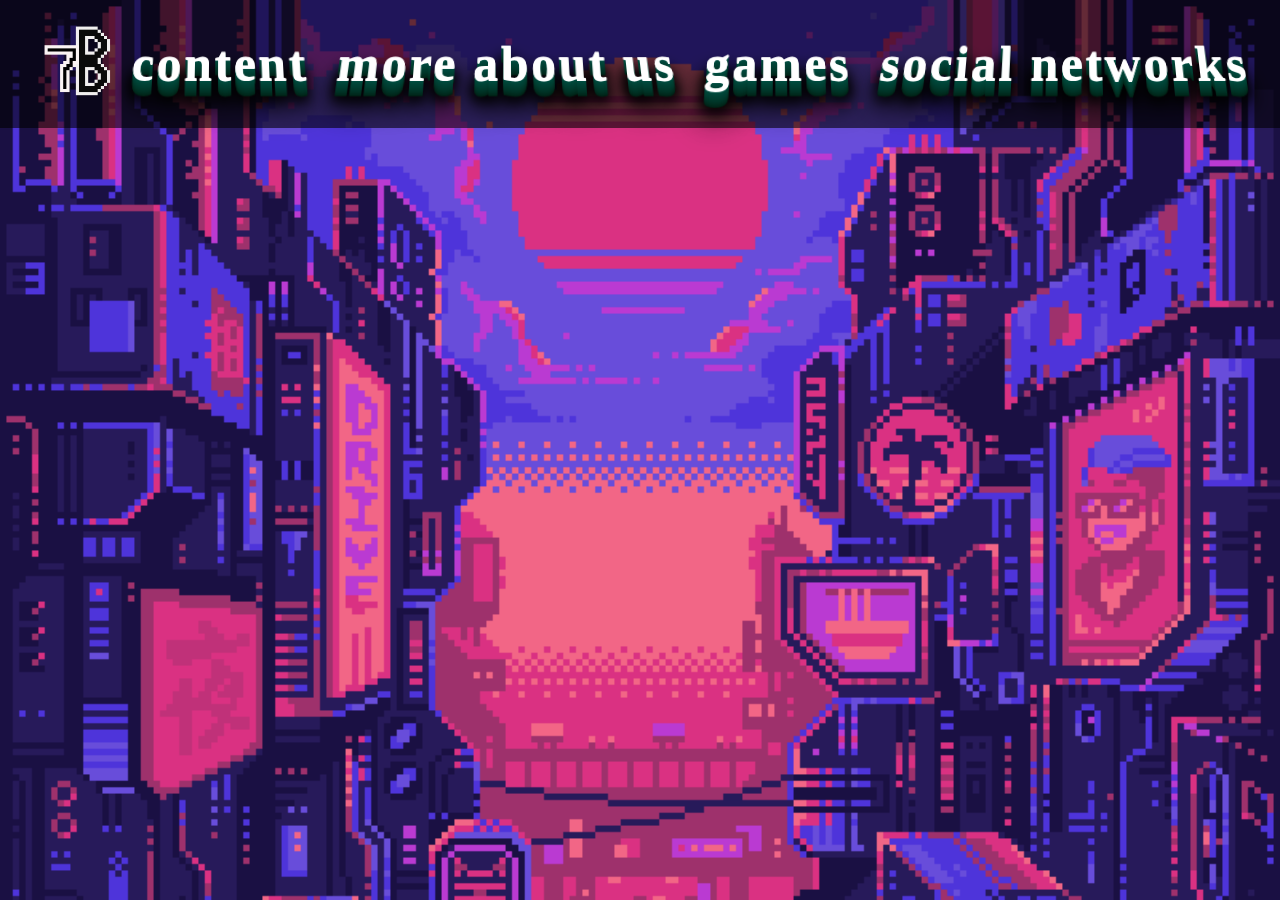
==== pagina_web/index.html @ 4b265cf0 "Add files via upload" ====
<!DOCTYPE html>
<html lang="en">
<head>
    <link rel="stylesheet" href="https://cdnjs.cloudflare.com/ajax/libs/font-awesome/6.4.2/css/all.min.css" integrity="sha512-z3gLpd7yknf1YoNbCzqRKc4qyor8gaKU1qmn+CShxbuBusANI9QpRohGBreCFkKxLhei6S9CQXFEbbKuqLg0DA==" crossorigin="anonymous" referrerpolicy="no-referrer" />
    <meta charset="UTF-8">
    <meta name="viewport" content="width=device-width, initial-scale=1.0">
    <title>Document</title>
    <link rel="shortcut icon" href="./imagenes/logo.png" type="image/x-icon">
    <link rel="stylesheet" href="./style.css">
</head>
<body>
    <header>
        <img width="100px" src="./imagenes/logo.png">
        <nav class="ff">
            <ul>
                <div class="wrapper">
                    <div class="header-wrap">
                      <h1>content</h1>
                    </div>
                  </div>
                  <div class="wrapper">
                    <div class="header-wrap">
                      <h1> more about us</h1>
                    </div>
                  </div>
                  <div class="wrapper">
                    <div class="header-wrap">
                      <h1> games</h1>
                    </div>
                  </div>
                  <div class="wrapper">
                    <div class="header-wrap">
                      <h1> social networks</h1>
                    </div>
                  </div>
            </ul>
        </nav>
        <i class="fa-solid fa-ghost menu"></i>
    </header>
    <main>

    </main>
---- pagina_web/style.css ----
@import url('https://fonts.googleapis.com/css2?family=Pixelify+Sans&family=Silkscreen:wght@400;700&display=swap');

@import url(./button.css);

* {
    margin: 0%;
    padding: 0%;
    box-sizing: border-box;
}

a{
    cursor: pointer;
    color: unset;
    text-decoration: none;
}

body {
    background-image: url(./imagenes/bg.gif);
    background-repeat: no-repeat;
    background-size: cover;
    font-family: 'Silkscreen', sans-serif;
}

ul {
    list-style: none;
}

li {
    color: white;
}

/* HEADER */
header {
    display: flex;

    align-items: center;
    background-color: rgba(0, 0, 0, 0.589);
    justify-content: center;
}

header ul {
    display: flex;
    grid-gap: 30px;
    justify-content: space-between;
    align-items: center;
    font-size: large;
    color: rgb(255, 255, 255);
}

header p {
    font-size: 70px;
}

header .menu{
    display: none;
    font-size: 40px;
    color:white;

}

@media (max-width: 1200px) {
    
    
}

@media (max-width: 600px) {
    header nav{
        display: none;
}
header .menu{
    display: block;
}
}
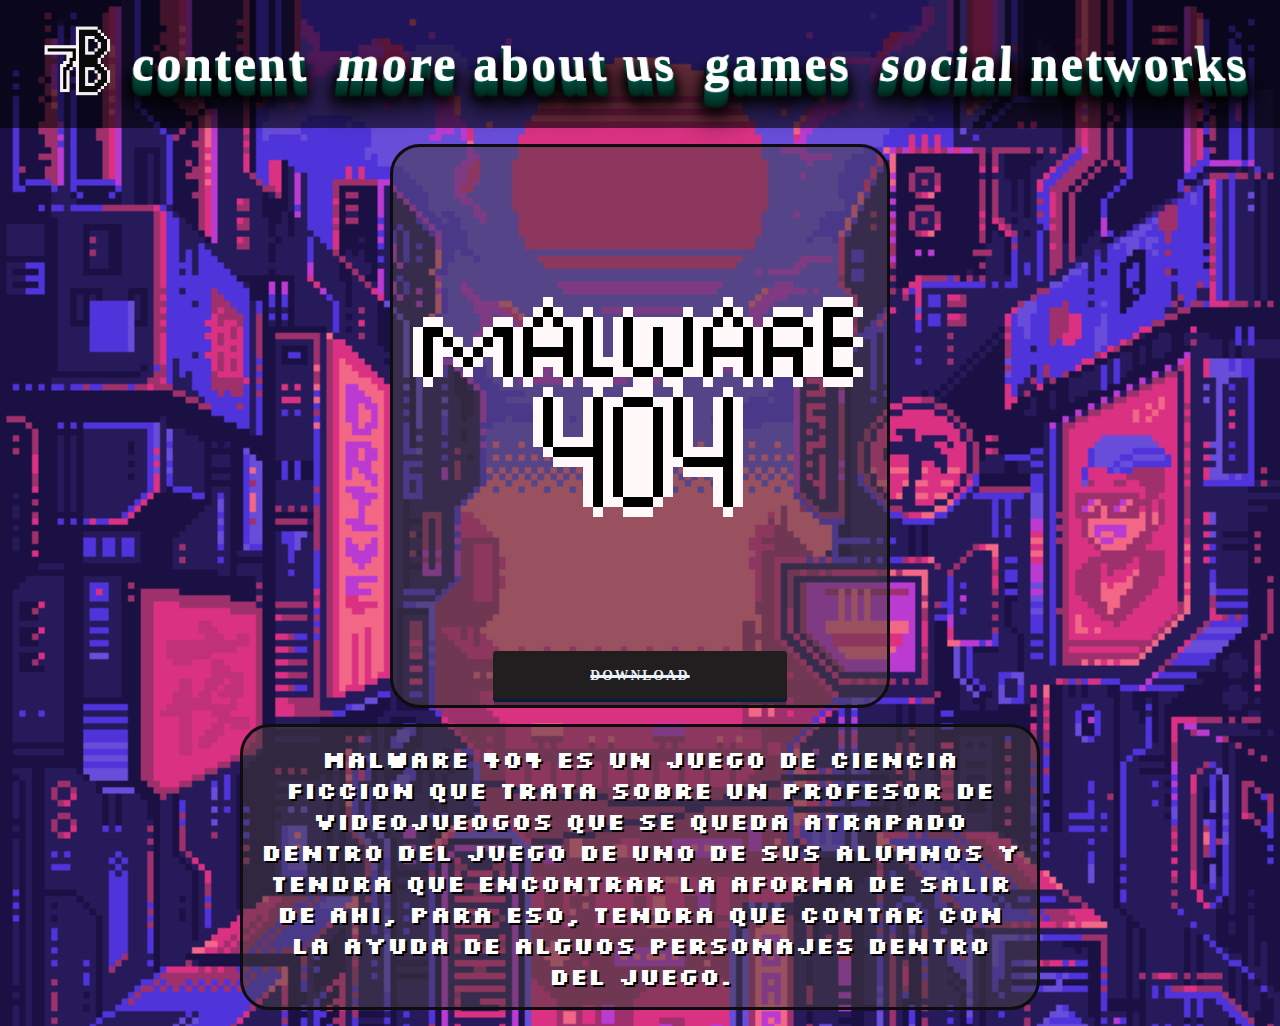
==== commit 27631f17: "Add files via upload" ====
--- a/pagina_web/index.html
+++ b/pagina_web/index.html
@@ -1,42 +1,70 @@
 <!DOCTYPE html>
 <html lang="en">
+
 <head>
-    <link rel="stylesheet" href="https://cdnjs.cloudflare.com/ajax/libs/font-awesome/6.4.2/css/all.min.css" integrity="sha512-z3gLpd7yknf1YoNbCzqRKc4qyor8gaKU1qmn+CShxbuBusANI9QpRohGBreCFkKxLhei6S9CQXFEbbKuqLg0DA==" crossorigin="anonymous" referrerpolicy="no-referrer" />
-    <meta charset="UTF-8">
-    <meta name="viewport" content="width=device-width, initial-scale=1.0">
-    <title>Document</title>
-    <link rel="shortcut icon" href="./imagenes/logo.png" type="image/x-icon">
-    <link rel="stylesheet" href="./style.css">
+  <link rel="stylesheet" href="https://cdnjs.cloudflare.com/ajax/libs/font-awesome/6.4.2/css/all.min.css"
+    integrity="sha512-z3gLpd7yknf1YoNbCzqRKc4qyor8gaKU1qmn+CShxbuBusANI9QpRohGBreCFkKxLhei6S9CQXFEbbKuqLg0DA=="
+    crossorigin="anonymous" referrerpolicy="no-referrer" />
+  <meta charset="UTF-8">
+  <meta name="viewport" content="width=device-width, initial-scale=1.0">
+  <title>Document</title>
+  <link rel="shortcut icon" href="./imagenes/logo.png" type="image/x-icon">
+  <link rel="stylesheet" href="./style.css">
 </head>
+
 <body>
-    <header>
-        <img width="100px" src="./imagenes/logo.png">
-        <nav class="ff">
-            <ul>
-                <div class="wrapper">
-                    <div class="header-wrap">
-                      <h1>content</h1>
-                    </div>
-                  </div>
-                  <div class="wrapper">
-                    <div class="header-wrap">
-                      <h1> more about us</h1>
-                    </div>
-                  </div>
-                  <div class="wrapper">
-                    <div class="header-wrap">
-                      <h1> games</h1>
-                    </div>
-                  </div>
-                  <div class="wrapper">
-                    <div class="header-wrap">
-                      <h1> social networks</h1>
-                    </div>
-                  </div>
-            </ul>
-        </nav>
-        <i class="fa-solid fa-ghost menu"></i>
-    </header>
-    <main>
+  <header>
+    <img width="100px" src="./imagenes/logo.png">
+    <nav class="ff">
+      <ul>
+        <div class="wrapper">
+          <div class="header-wrap">
+            <h1>content</h1>
+          </div>
+        </div>
+        <div class="wrapper">
+          <div class="header-wrap">
+            <h1> more about us</h1>
+          </div>
+        </div>
+        <div class="wrapper">
+          <div class="header-wrap">
+            <h1> games</h1>
+          </div>
+        </div>
+        <div class="wrapper">
+          <div class="header-wrap">
+            <h1> social networks</h1>
+          </div>
+        </div>
+      </ul>
+    </nav>
+    <i class="fa-solid fa-ghost menu"></i>
+  </header>
 
-    </main>
+  <section class="malware_404">
+      <img width="500px" src="./imagenes/New-Piskel-_2_.webp" alt="malware_404">
+      <div class="  ">
+        <div role="button" class="retro-btn lg primary">
+          <a class="btn"> 
+            <span class="btn-inner">
+              <span class="content-wrapper">
+                <span class="btn-content">
+                  <span  class="btn-content-inner" label="download">
+                  </span>
+                </span>
+              </span>
+            </span>
+          </a>
+        </div>
+      </div>
+  </section>
+
+  <div class="informacion_2">
+    <h2> malware 404 es un juego de ciencia ficcion que trata sobre un profesor de videojueogos que se queda atrapado dentro del juego de uno de sus alumnos y tendra que encontrar la aforma de salir de ahi, para eso, tendra que contar con la ayuda de alguos personajes dentro del juego.</h2>
+  </div>
+</body>
+
+<script src="./script.js"></script>
+
+</html>--- a/pagina_web/style.css
+++ b/pagina_web/style.css
@@ -72,3 +72,35 @@
 }
 }
 
+.malware_404{
+    background-color: #473d3e85;
+    width: 500px;
+    text-align: center;
+    border: 3px solid   rgb(14, 13, 13);
+    border-radius: 30px;
+    margin: 16px auto;
+}
+
+.btn-content-inner{
+    background-color: #473d3e85;
+    width: 400px;
+    text-align: center;
+    border-radius: 30px;
+    margin: 16px auto;
+    text-decoration: overline;
+}
+
+.informacion_2{
+    background-color: #473d3e85;
+    width: 800px;
+    text-align: center;
+    border: 3px solid   rgb(14, 13, 13);
+    border-radius: 30px;
+    margin: 16px auto;
+    color: #fdfdfd;
+    padding: 16px;
+}
+
+.informacion_2 h2{
+    text-shadow: 2px 2px 0px black;
+}
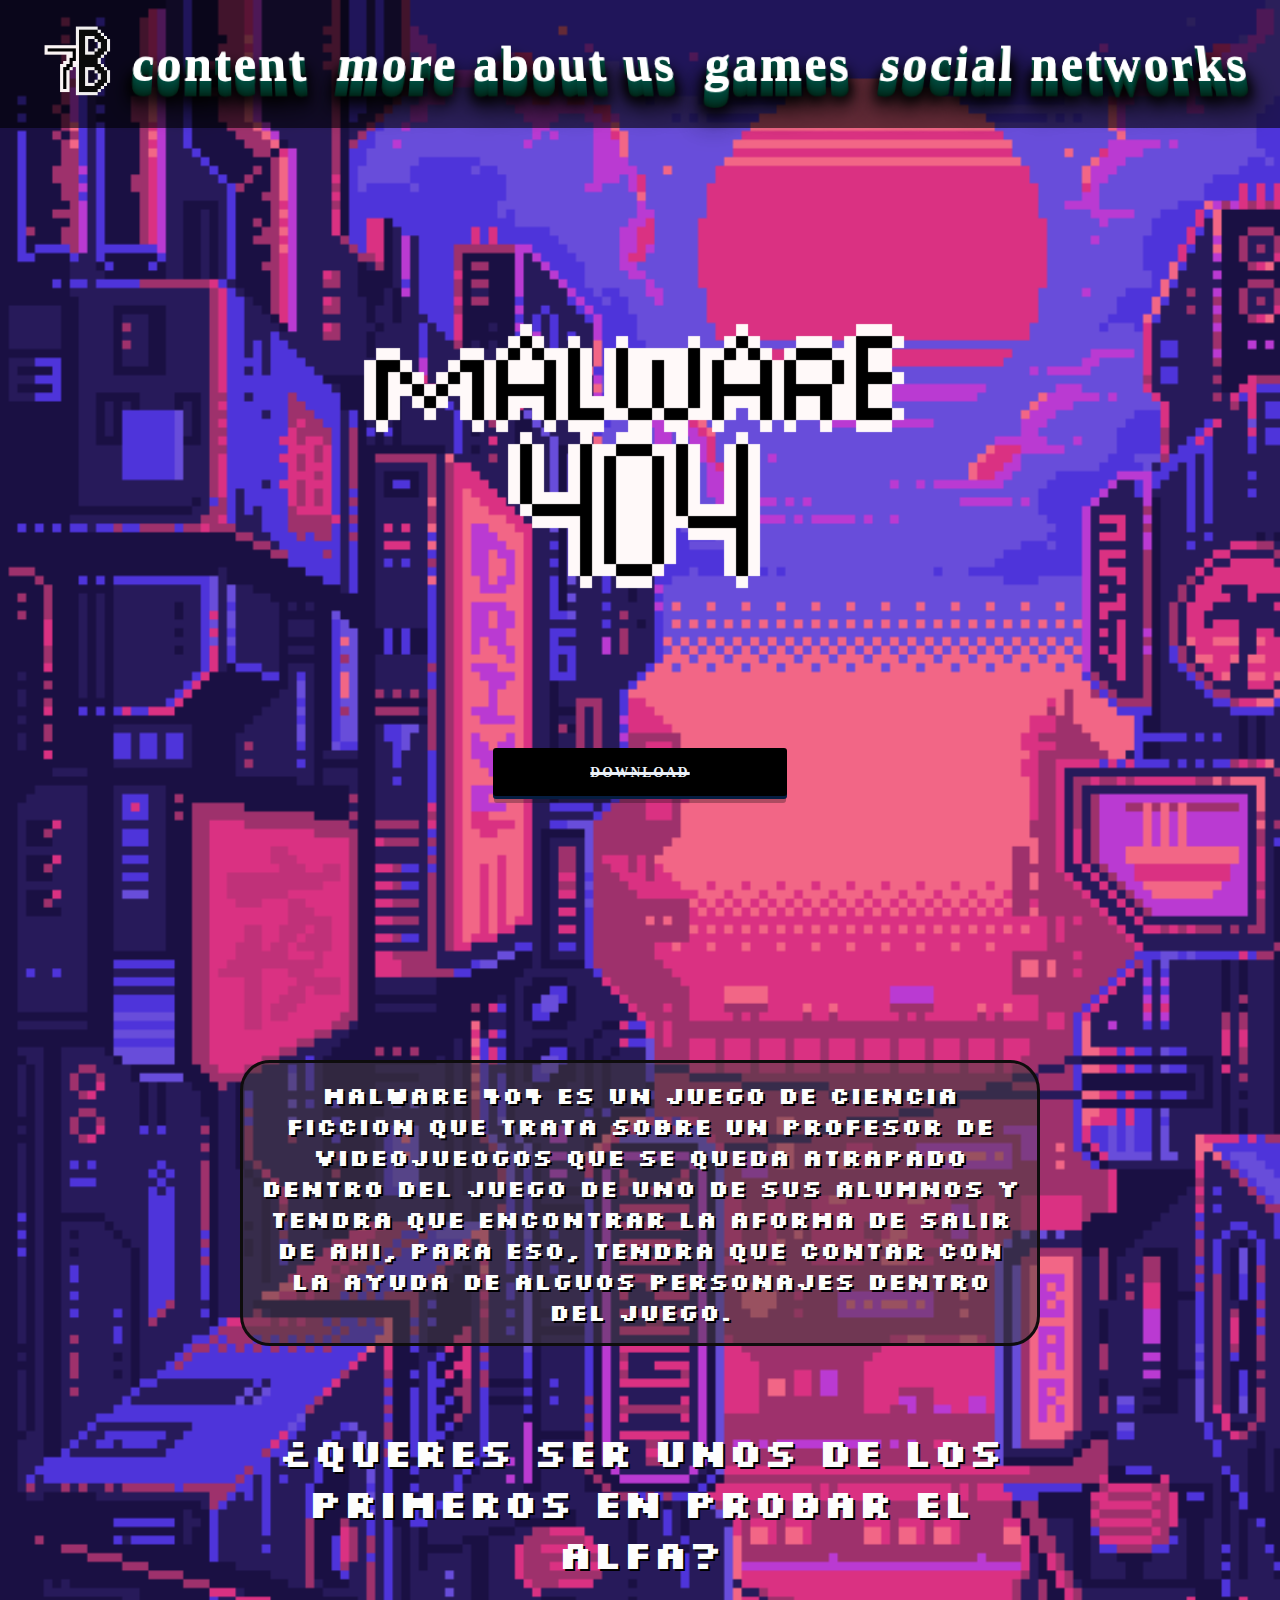
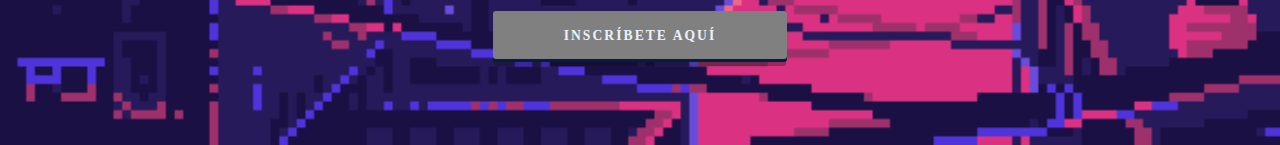
==== commit 47e80888: "Add files via upload" ====
--- a/pagina_web/index.html
+++ b/pagina_web/index.html
@@ -43,14 +43,14 @@
   </header>
 
   <section class="malware_404">
-      <img width="500px" src="./imagenes/New-Piskel-_2_.webp" alt="malware_404">
+      <img src="./imagenes/New-Piskel-_2_.webp" alt="malware_404">
       <div class="  ">
         <div role="button" class="retro-btn lg primary">
           <a class="btn"> 
             <span class="btn-inner">
               <span class="content-wrapper">
-                <span class="btn-content">
-                  <span  class="btn-content-inner" label="download">
+                <span class="btn-content btn-download">
+                  <span  class="btn-content-inner " label="download">
                   </span>
                 </span>
               </span>
@@ -63,8 +63,24 @@
   <div class="informacion_2">
     <h2> malware 404 es un juego de ciencia ficcion que trata sobre un profesor de videojueogos que se queda atrapado dentro del juego de uno de sus alumnos y tendra que encontrar la aforma de salir de ahi, para eso, tendra que contar con la ayuda de alguos personajes dentro del juego.</h2>
   </div>
+  <div class="formulario">
+    <h2>¿queres ser unos de los primeros en probar el alfa? </h2>
+    <div role="button" class="retro-btn lg primary">
+      <a class="btn" href="https://forms.gle/55ttTYvKWPHeHnY39"> 
+        <span class="btn-inner">
+          <span class="content-wrapper">
+            <span class="btn-content btn-form">
+              <span  class="btn-content-inner " label="inscríbete aquí">
+              </span>
+            </span>
+          </span>
+        </span>
+      </a>
+    </div>
+     </div>
 </body>
 
 <script src="./script.js"></script>
 
+
 </html>--- a/pagina_web/style.css
+++ b/pagina_web/style.css
@@ -2,13 +2,14 @@
 
 @import url(./button.css);
 
+/*globales */
 * {
     margin: 0%;
     padding: 0%;
     box-sizing: border-box;
 }
 
-a{
+a {
     cursor: pointer;
     color: unset;
     text-decoration: none;
@@ -32,7 +33,6 @@
 /* HEADER */
 header {
     display: flex;
-
     align-items: center;
     background-color: rgba(0, 0, 0, 0.589);
     justify-content: center;
@@ -51,56 +51,98 @@
     font-size: 70px;
 }
 
-header .menu{
+header .menu {
     display: none;
     font-size: 40px;
-    color:white;
+    color: white;
 
 }
 
-@media (max-width: 1200px) {
-    
-    
+
+/* logo */
+.malware_404 {
+    max-width: 800px;
+    text-align: center;
+    border-radius: 30px;
+    margin: 16px auto;
+    height: 100vh;
 }
 
-@media (max-width: 600px) {
-    header nav{
-        display: none;
-}
-header .menu{
-    display: block;
-}
+.malware_404 img{
+    width: 75%;
 }
 
-.malware_404{
-    background-color: #473d3e85;
-    width: 500px;
+
+/* BOTON */
+.btn-content-inner {
+    width: 400px;
     text-align: center;
-    border: 3px solid   rgb(14, 13, 13);
     border-radius: 30px;
     margin: 16px auto;
 }
 
-.btn-content-inner{
-    background-color: #473d3e85;
-    width: 400px;
-    text-align: center;
-    border-radius: 30px;
-    margin: 16px auto;
-    text-decoration: overline;
+.btn-content.btn-download{
+    background-color: black ;
 }
 
-.informacion_2{
+.btn-download .btn-content-inner::before{
+    text-decoration: line-through;
+}
+
+/* informacion del malware 404 */
+.informacion_2 {
     background-color: #473d3e85;
-    width: 800px;
+    max-width: 800px;
     text-align: center;
-    border: 3px solid   rgb(14, 13, 13);
+    border: 3px solid rgb(14, 13, 13);
     border-radius: 30px;
-    margin: 16px auto;
+    margin: 0px auto;
     color: #fdfdfd;
     padding: 16px;
 }
 
-.informacion_2 h2{
+.informacion_2 h2,
+.formulario h2 {
     text-shadow: 2px 2px 0px black;
 }
+
+/* formulario */
+
+.formulario {
+    max-width: 800px;
+    text-align: center;
+    border-radius: 30px;
+    margin: 64px auto;
+    color: #fdfdfd;
+    padding: 16px;
+    display: flex;
+    flex-direction: column;
+    gap: 32px;
+}
+
+.formulario h2 {
+    font-size: 40px;
+}
+
+.btn-content.btn-form{
+    background-color: gray ;
+}
+
+
+/* RESPONSIVE */
+
+
+@media (max-width: 1200px) {
+    header nav {
+        display: none;
+    }
+
+    header .menu {
+        display: block;
+
+    }
+
+    header{
+        justify-content: space-around;
+    }
+}